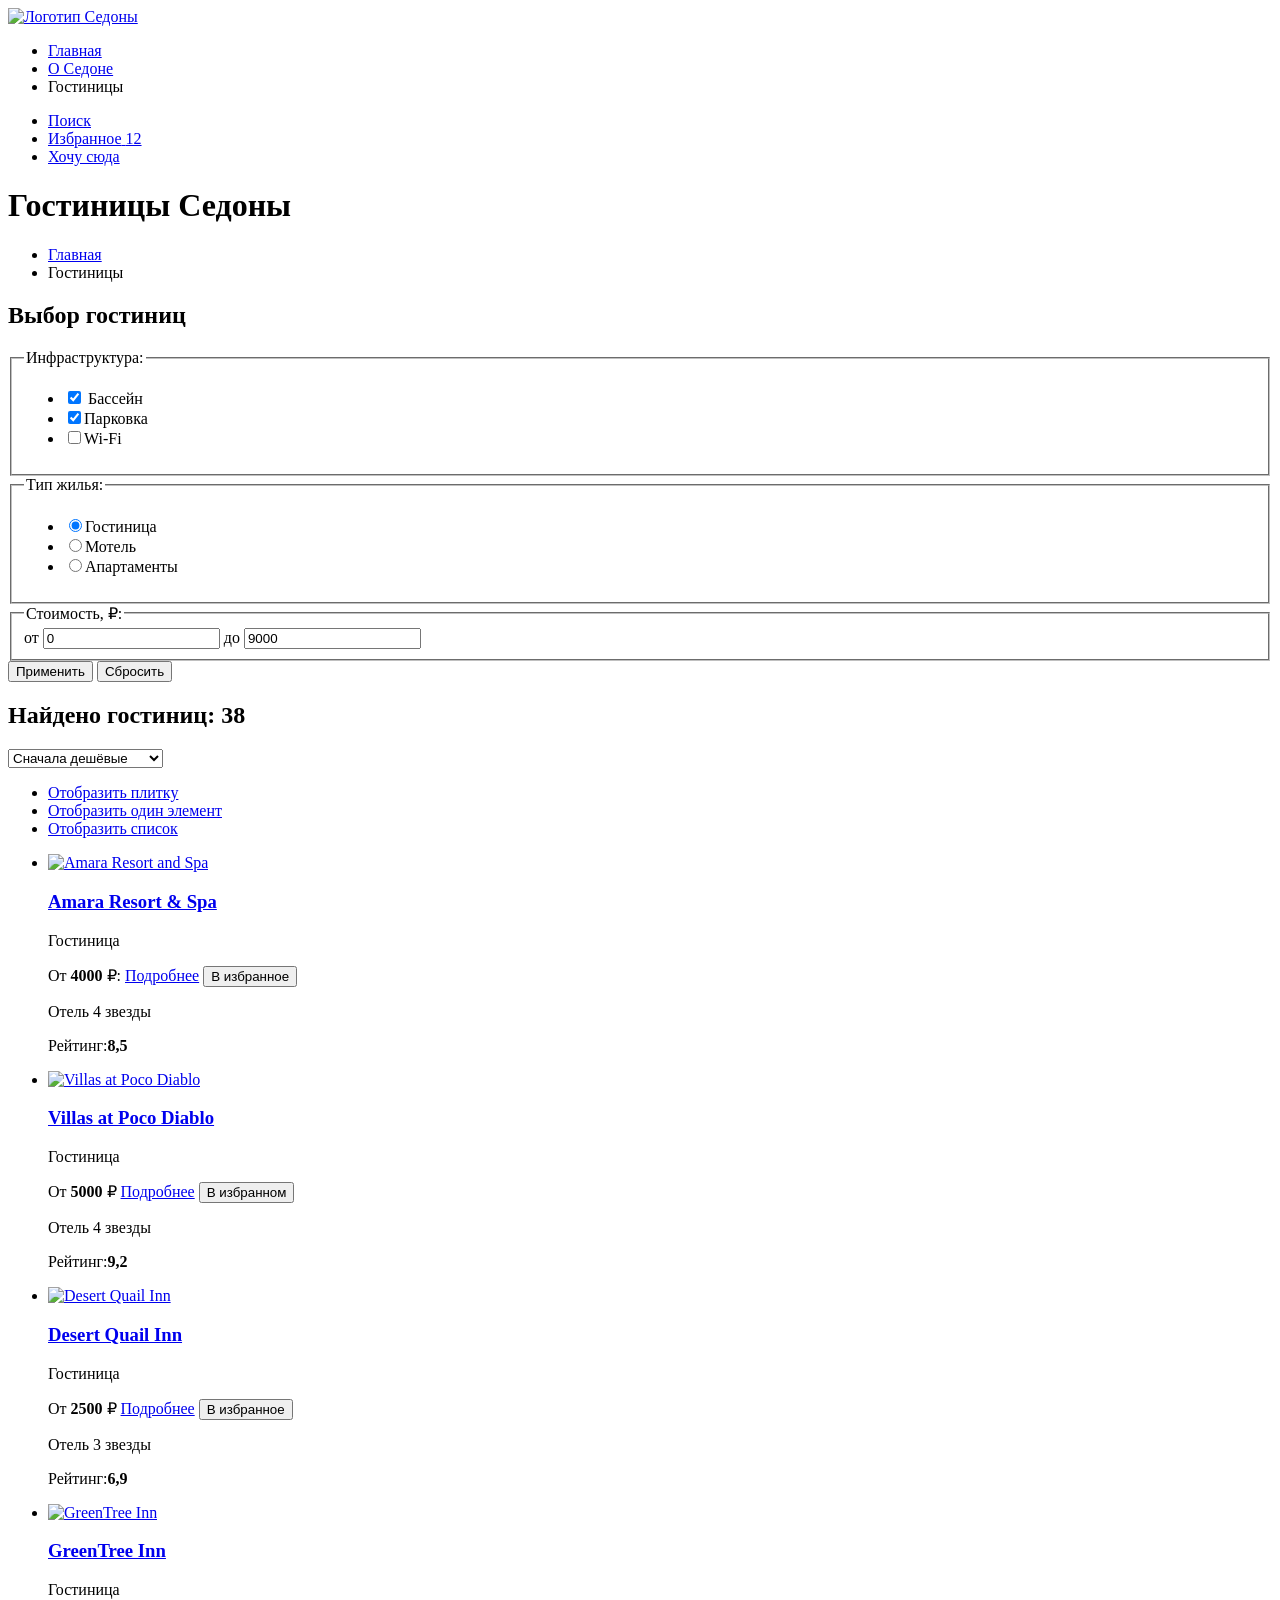
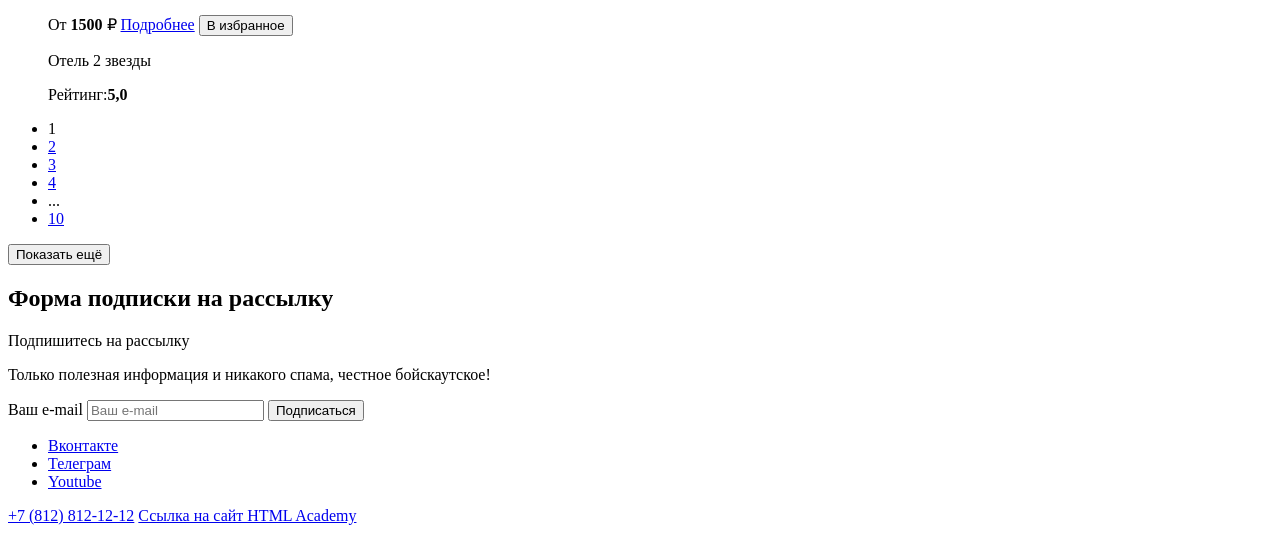
==== catalog.html @ c97e682a "Добавляет разметку страниц" ====
<!DOCTYPE html>
<html lang="ru">

  <head>
    <meta charset="utf-8">
    <title>HTML Academy: Седона - Гостиницы</title>
  </head>

  <body>
    <header class="page-header">
      <a class="page-header__logo" href="index.html">
        <img class="page-header__logo-img" src="#" alt="Логотип Седоны">
      </a>
      <nav class="navigation">
        <ul class="navigation__list">
          <li class="navigation__item">
            <a class="navigation__link" href="index.html">Главная</a>
          </li>
          <li class="navigation__item">
            <a class="navigation__link" href="#">О Седоне</a>
          </li>
          <li class="navigation__item">
            <a class="navigation__link navigation__link_current">Гостиницы</a>
          </li>
        </ul>
      </nav>
      <ul class="user__list">
        <li class="user__item user__search">
          <a class="user__link" href="#">
            <span class="visually-hidden">Поиск</span>
          </a>
        </li>
        <li class="user__item user__like">
          <a class="user__link" href="#">
            <span class="visually-hidden">Избранное</span>
            <span class="user__like-counter">12</span>
          </a>
        </li>
        <li class="user__item user__select">
          <a class="user__link button" href="#">Хочу сюда</a>
        </li>
      </ul>
    </header>
    <main class="main-inner">
      <header class="inner-header">
        <h1 class="inner-header__title">Гостиницы Седоны</h1>
        <ul class="breadcrumbs">
          <li class="breadcrumbs__item">
            <a class="breadcrumbs__link" href="index.html">
              <span class="visually-hidden">Главная</span>
            </a>
            <span class="breadcrumbs__next"></span>
          </li>
          <li class="breadcrumbs__item">
            <a class="breadcrumbs__link breadcrumbs__link-current">Гостиницы</a>
          </li>
        </ul>
      </header>
      <div class="select-hotel">
        <h2 class="visually-hidden">Выбор гостиниц</h2>
        <form class="catalog-filter" action="https://echo.htmlacademy.ru/" method="get">
          <fieldset class="catalog-filter__group">
            <legend class="catalog-filter__title">Инфраструктура:</legend>
            <ul class="catalog-filter__list">
              <li class="catalog-filter__item">
                <label class="control">
                  <input class="control-input" type="checkbox" name="pool" checked>
                  Бассейн
                </label>
              </li>
              <li class="catalog-filter__item">
                <label class="control">
                  <input class="control-input" type="checkbox" name="parking" checked>Парковка
                </label>
              </li>
              <li class="catalog-filter__item">
                <label class="control">
                  <input class="control-input" type="checkbox" name="wifi">Wi-Fi
                </label>
              </li>
            </ul>
          </fieldset>
          <fieldset class="catalog-filter__group">
            <legend class="catalog-filter__title">Тип жилья:</legend>
            <ul class="catalog-filter__list">
              <li class="catalog-filter__item">
                <label class="control">
                  <input class="control-input" type="radio" name="accommodation-type" value="hotel" checked>Гостиница
                </label>
              </li>
              <li class="catalog-filter__item">
                <label class="control">
                  <input class="control-input" type="radio" name="accommodation-type" value="motel">Мотель
                </label>
              </li>
              <li class="catalog-filter__item">
                <label class="control">
                  <input class="control-input" type="radio" name="accommodation-type" value="apartments">Апартаменты
                </label>
              </li>
            </ul>
          </fieldset>

          <fieldset class="catalog-filter__group">
            <legend class="catalog-filter__title">Стоимость, ₽:</legend>
            <label for="catalog-filter-price-from">от</label>
            <input class="control-input__number" type="number" name="price" value="0" id="catalog-filter-price-from"
              step="500">
            <label for="catalog-filter-price-to">до</label>
            <input class="control-input__number" type="number" name="price" value="9000" step="500"
              id="catalog-filter-price-to">
          </fieldset>

          <button class="button button-filter" type="submit">Применить</button>
          <button class="button button-reset" type="reset">Сбросить</button>
        </form>
      </div>

      <section class="catalog">
        <header class="catalog__header">
          <h2 class="catalog__title">Найдено гостиниц: <span>38</span></h2>
          <select class="select-control" aria-label="Сортировка">
            <option value="cheap">Сначала дешёвые</option>
            <option value="cheap">Сначала дорогие</option>
            <option value="popular">Сначала популярные</option>
          </select>
          <ul class="catalog-view">
            <li>
              <a class="catalog-view__item catalog-view__tile" href="#">
                <span class="visually-hidden">Отобразить плитку</span>
              </a>
            </li>
            <li>
              <a class="catalog-view__item catalog-view__element" href="#">
                <span class="visually-hidden">Отобразить один элемент</span>
              </a>
            </li>
            <li>
              <a class="catalog-view__item catalog-view__list" href="#">
                <span class="visually-hidden">Отобразить список</span>
              </a>
            </li>
          </ul>
        </header>

        <ul class="hotel-card__list">
          <li class="hotel-card__item">
            <a class="hotel-card__link-image" href="#" tabindex="-1">
              <img class="hotel-card__image" src="#" alt="Amara Resort and Spa">
            </a>
            <a class="hotel-card__link" href="#">
              <h3 class="hotel-card__title">Amara Resort & Spa</h3>
            </a>
            <p class="hotel-card__description">Гостиница</p>
            <span class="hotel-card__price">От <b>4000</b>&nbsp;₽:</span>
            <a href="#" class="button hotel-card__more">Подробнее</a>
            <button class="button hotel-card__add">В избранное</button>
            <p class="visually-hidden">Отель 4 звезды
              <span class="stars"></span>
            </p>
            <p class="rating">Рейтинг:<b>8,5</b></p>
          </li>
          <li class="hotel-card">
            <a class="hotel-card__link-image" href="#" tabindex="-1">
              <img class="hotel-card__image" src="#" alt="Villas at Poco Diablo">
            </a>
            <a class="hotel-card__link" href="#">
              <h3 class="hotel-card__title">Villas at Poco Diablo</h3>
            </a>
            <p class="hotel-card__description">Гостиница</p>
            <span class="hotel-card__price">От <b>5000</b>&nbsp;₽</span>
            <a href="#" class="button hotel-card__more">Подробнее</a>
            <button class="button hotel-card__added">В избранном</button>
            <p class="visually-hidden">Отель 4 звезды
              <span class="stars"></span>
            </p>
            <p class="rating">Рейтинг:<b>9,2</b></p>
          </li>
          <li class="hotel-card">
            <a class="hotel-card__link-image" href="#" tabindex="-1">
              <img class="hotel-card__image" src="#" alt="Desert Quail Inn">
            </a>
            <a class="hotel-card__link" href="#">
              <h3 class="hotel-card__title">Desert Quail Inn</h3>
            </a>
            <p class="hotel-card__description">Гостиница</p>
            <span class="hotel-card__price">От <b>2500</b>&nbsp;₽</span>
            <a href="#" class="button hotel-card__more">Подробнее</a>
            <button class="button hotel-card__add">В избранное</button>
            <p class="visually-hidden">Отель 3 звезды
              <span class="stars"></span>
            </p>
            <p class="rating">Рейтинг:<b>6,9</b></p>
          </li>
          <li class="hotel-card">
            <a class="hotel-card__link-image" href="#" tabindex="-1">
              <img class="hotel-card__image" src="#" alt="GreenTree Inn">
            </a>
            <a class="hotel-card__link" href="#">
              <h3 class="hotel-card__title">GreenTree Inn</h3>
            </a>
            <p class="hotel-card__description">Гостиница</p>
            <span class="hotel-card__price">От <b>1500</b>&nbsp;₽</span>
            <a href="#" class="button hotel-card__more">Подробнее</a>
            <button class="button hotel-card__add">В избранное</button>
            <p class="visually-hidden">Отель 2 звезды
              <span class="stars"></span>
            </p>
            <p class="rating">Рейтинг:<b>5,0</b></p>
          </li>
        </ul>
        <ul class="pagination">
          <li class="pagination__item">
            <a class="pagination__link pagination-current">1</a>
          </li>
          <li class="pagination__item">
            <a class="pagination__link" href="#">2</a>
          </li>
          <li class="pagination__item">
            <a class="pagination__link" href="#">3</a>
          </li>
          <li class="pagination__item">
            <a class="pagination__link" href="#">4</a>
          </li>
          <li class="pagination__item">
            <a class="pagination__link">...</a>
          </li>
          <li class="pagination__item">
            <a class="pagination__link" href="#">10</a>
          </li>
        </ul>
        <button class="button pagination__show-more" type="button">Показать ещё</button>
      </section>
      <section class="subscribe">
        <h2 class="visually-hidden">Форма подписки на рассылку</h2>
        <div class="intro index-subscribe-intro">
          <p class="intro__lead">Подпишитесь на рассылку</p>
          <p class="intro__description">
            Только полезная информация и никакого спама, честное бойскаутское!
          </p>
        </div>
        <form class="subscribe__form" action="https://echo.htmlacademy.ru" method="post">
          <label class="visually-hidden" for="subscribe-email">Ваш e-mail</label>
          <input class="subscribe__input" id="subscribe-email" type="email" name="subscribe-email"
            placeholder="Ваш e-mail" required>
          <button class="button subscribe__button" type="submit">
            Подписаться
          </button>
        </form>
      </section>
    </main>
    <footer class="page-footer">
      <ul class="social__list">
        <li class="social__item">
          <a class="social__link" href="https://vk.com/htmlacademy" target="_blank">
            <span class="visually-hidden">Вконтакте</span>
          </a>
        </li>
        <li class="social__item">
          <a class="social__link" href="https://t.me/htmlacademy" target="_blank">
            <span class="visually-hidden">Телеграм</span>
          </a>
        </li>
        <li class="social__item">
          <a class="social__link" href="https://www.youtube.com/@htmlacademytv" target="_blank">
            <span class="visually-hidden">Youtube</span>
          </a>
        </li>
      </ul>
      <a class="phone" href="tel:+78128121212">+7 (812) 812-12-12</a>
      <a class="academy-logo" href="https://htmlacademy.ru/" target="_blank">
        <span class="visually-hidden">Ссылка на сайт HTML Academy</span>
      </a>
    </footer>
  </body>

</html>
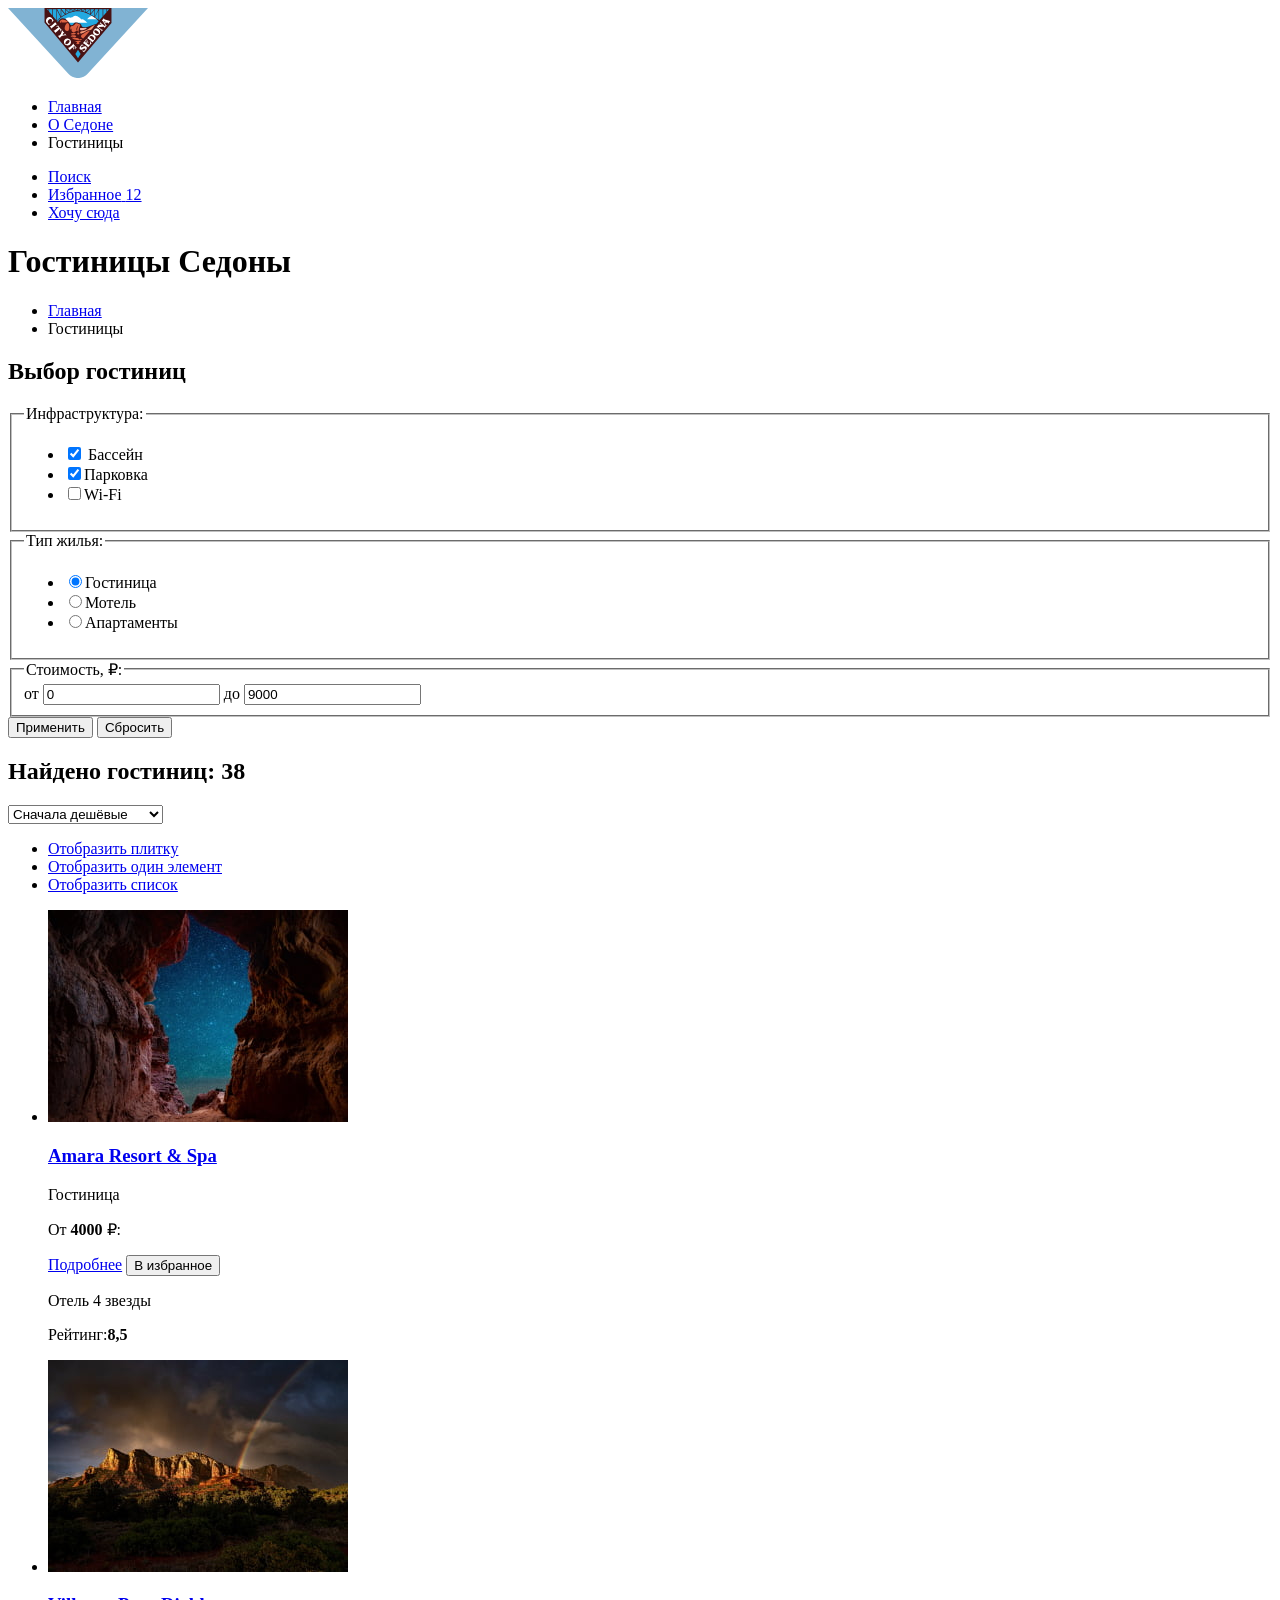
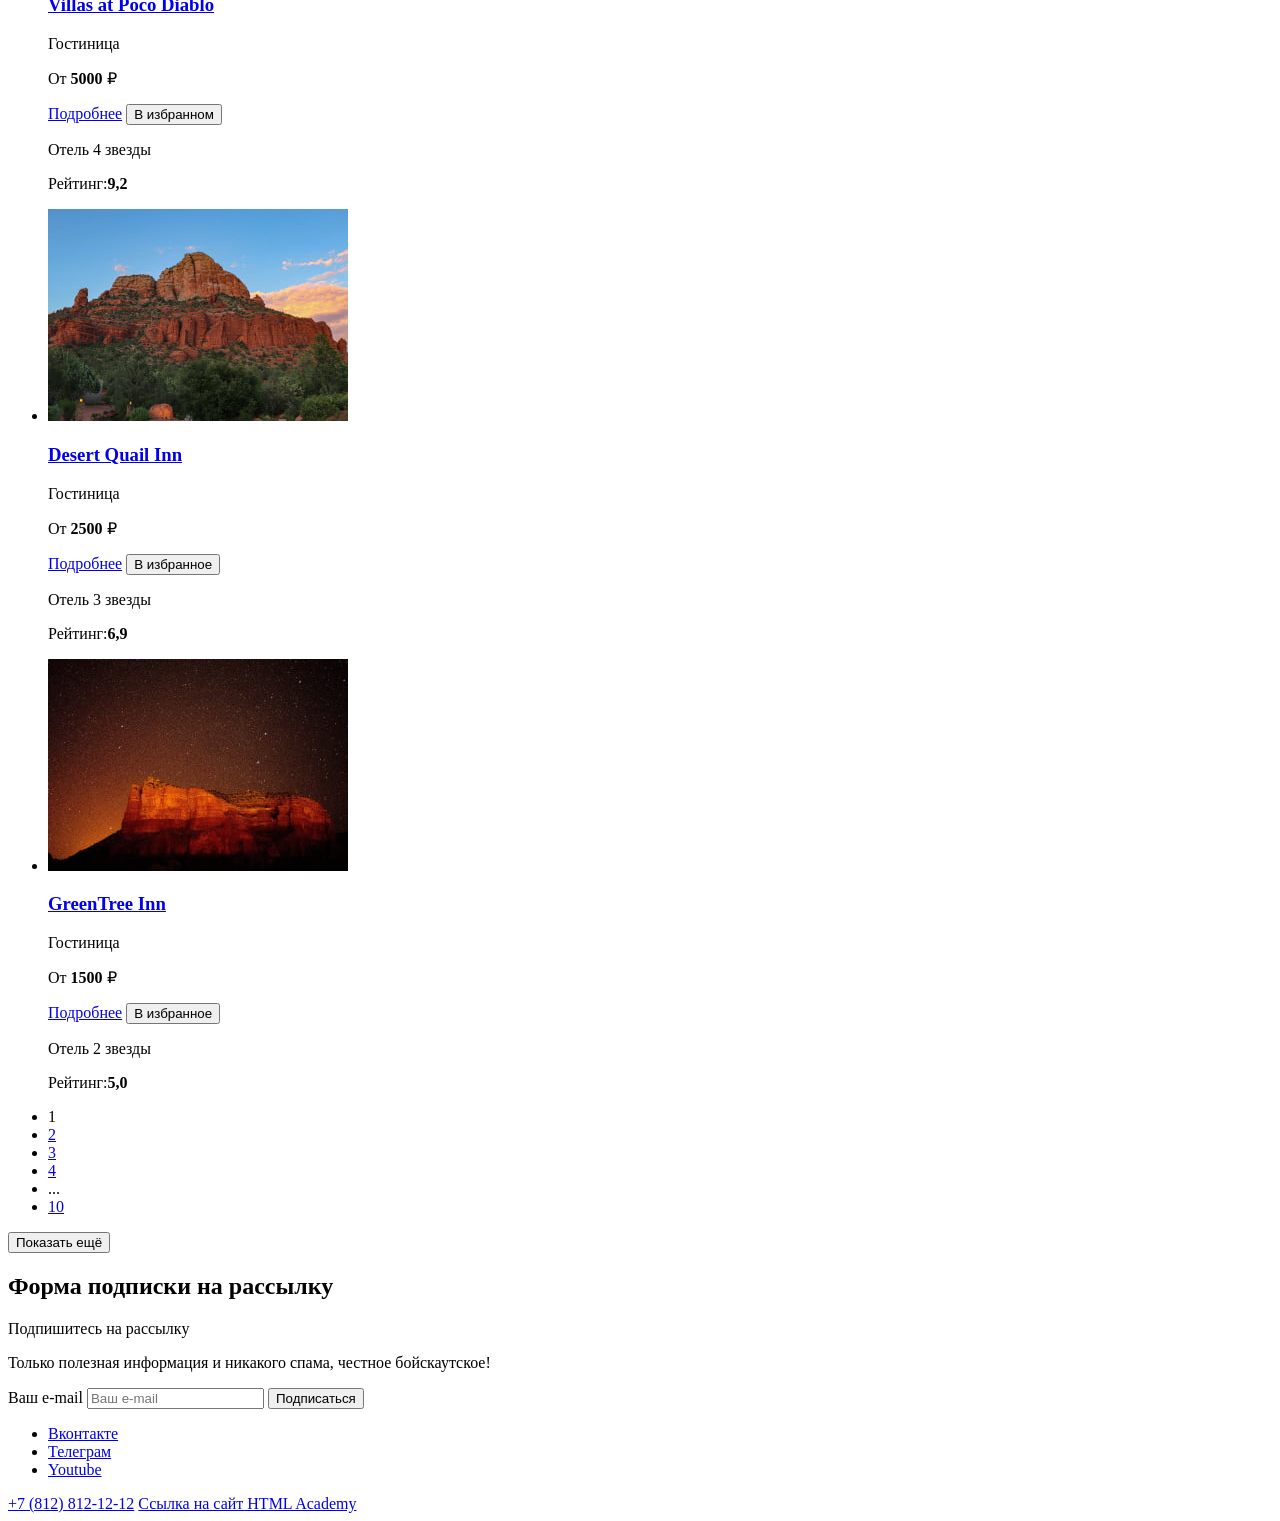
==== commit 07de63b2: "Добавляет контекстные изображения" ====
--- a/catalog.html
+++ b/catalog.html
@@ -9,7 +9,7 @@
   <body>
     <header class="page-header">
       <a class="page-header__logo" href="index.html">
-        <img class="page-header__logo-img" src="#" alt="Логотип Седоны">
+        <img class="page-header__logo-img" src="images/logo.svg" width="140" height="70" alt="Логотип Седоны">
       </a>
       <nav class="navigation">
         <ul class="navigation__list">
@@ -146,13 +146,13 @@
         <ul class="hotel-card__list">
           <li class="hotel-card__item">
             <a class="hotel-card__link-image" href="#" tabindex="-1">
-              <img class="hotel-card__image" src="#" alt="Amara Resort and Spa">
+              <img class="hotel-card__image" src="images/amara-resort-spa.jpg" width="300" height="212" alt="Amara Resort and Spa">
             </a>
             <a class="hotel-card__link" href="#">
               <h3 class="hotel-card__title">Amara Resort & Spa</h3>
             </a>
             <p class="hotel-card__description">Гостиница</p>
-            <span class="hotel-card__price">От <b>4000</b>&nbsp;₽:</span>
+            <p class="hotel-card__price">От <b>4000</b>&nbsp;₽:</p>
             <a href="#" class="button hotel-card__more">Подробнее</a>
             <button class="button hotel-card__add">В избранное</button>
             <p class="visually-hidden">Отель 4 звезды
@@ -162,13 +162,13 @@
           </li>
           <li class="hotel-card">
             <a class="hotel-card__link-image" href="#" tabindex="-1">
-              <img class="hotel-card__image" src="#" alt="Villas at Poco Diablo">
+              <img class="hotel-card__image" src="images/villas-at-poco-diablo.jpg" width="300" height="212" alt="Villas at Poco Diablo">
             </a>
             <a class="hotel-card__link" href="#">
               <h3 class="hotel-card__title">Villas at Poco Diablo</h3>
             </a>
             <p class="hotel-card__description">Гостиница</p>
-            <span class="hotel-card__price">От <b>5000</b>&nbsp;₽</span>
+            <p class="hotel-card__price">От <b>5000</b>&nbsp;₽</p>
             <a href="#" class="button hotel-card__more">Подробнее</a>
             <button class="button hotel-card__added">В избранном</button>
             <p class="visually-hidden">Отель 4 звезды
@@ -178,13 +178,13 @@
           </li>
           <li class="hotel-card">
             <a class="hotel-card__link-image" href="#" tabindex="-1">
-              <img class="hotel-card__image" src="#" alt="Desert Quail Inn">
+              <img class="hotel-card__image" src="images/desert-quail-inn.jpg" width="300" height="212" alt="Desert Quail Inn">
             </a>
             <a class="hotel-card__link" href="#">
               <h3 class="hotel-card__title">Desert Quail Inn</h3>
             </a>
             <p class="hotel-card__description">Гостиница</p>
-            <span class="hotel-card__price">От <b>2500</b>&nbsp;₽</span>
+            <p class="hotel-card__price">От <b>2500</b>&nbsp;₽</p>
             <a href="#" class="button hotel-card__more">Подробнее</a>
             <button class="button hotel-card__add">В избранное</button>
             <p class="visually-hidden">Отель 3 звезды
@@ -194,13 +194,13 @@
           </li>
           <li class="hotel-card">
             <a class="hotel-card__link-image" href="#" tabindex="-1">
-              <img class="hotel-card__image" src="#" alt="GreenTree Inn">
+              <img class="hotel-card__image" src="images/greentree-inn.jpg" width="300" height="212" alt="GreenTree Inn">
             </a>
             <a class="hotel-card__link" href="#">
               <h3 class="hotel-card__title">GreenTree Inn</h3>
             </a>
             <p class="hotel-card__description">Гостиница</p>
-            <span class="hotel-card__price">От <b>1500</b>&nbsp;₽</span>
+            <p class="hotel-card__price">От <b>1500</b>&nbsp;₽</p>
             <a href="#" class="button hotel-card__more">Подробнее</a>
             <button class="button hotel-card__add">В избранное</button>
             <p class="visually-hidden">Отель 2 звезды
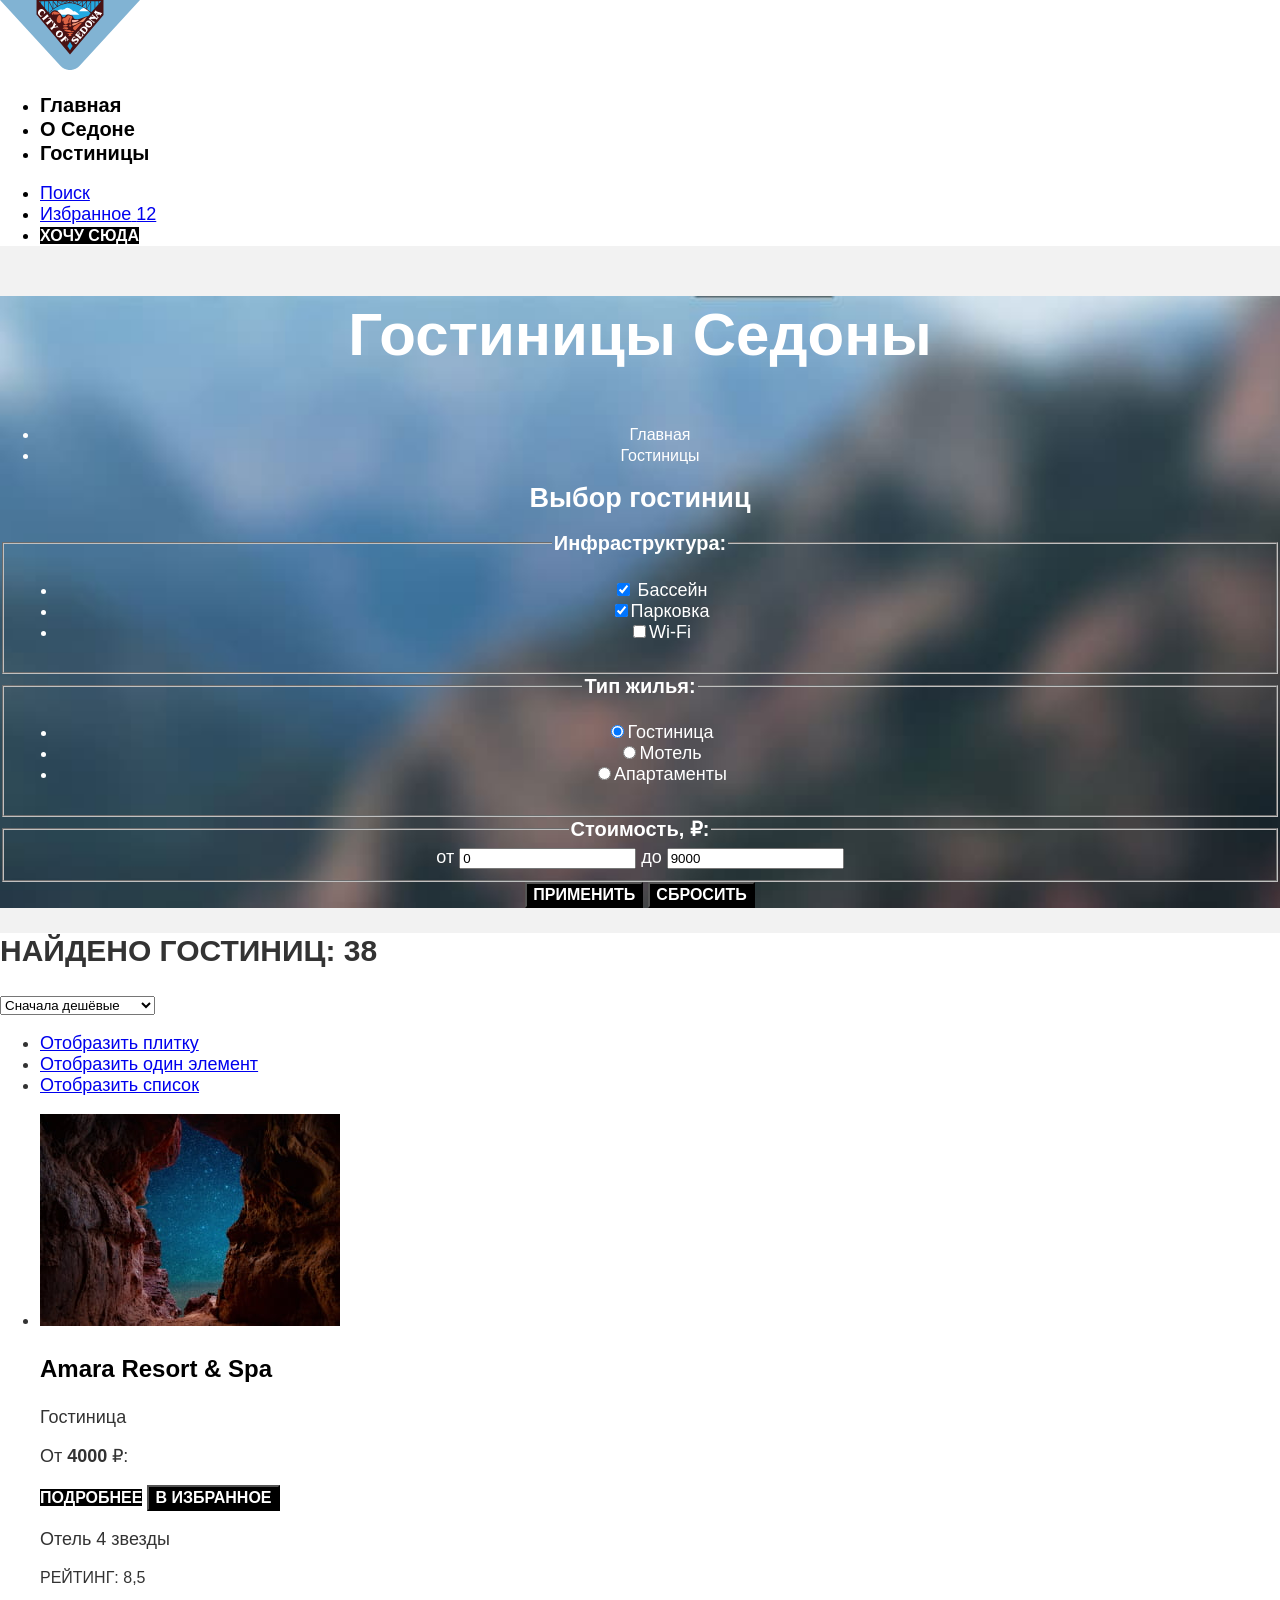
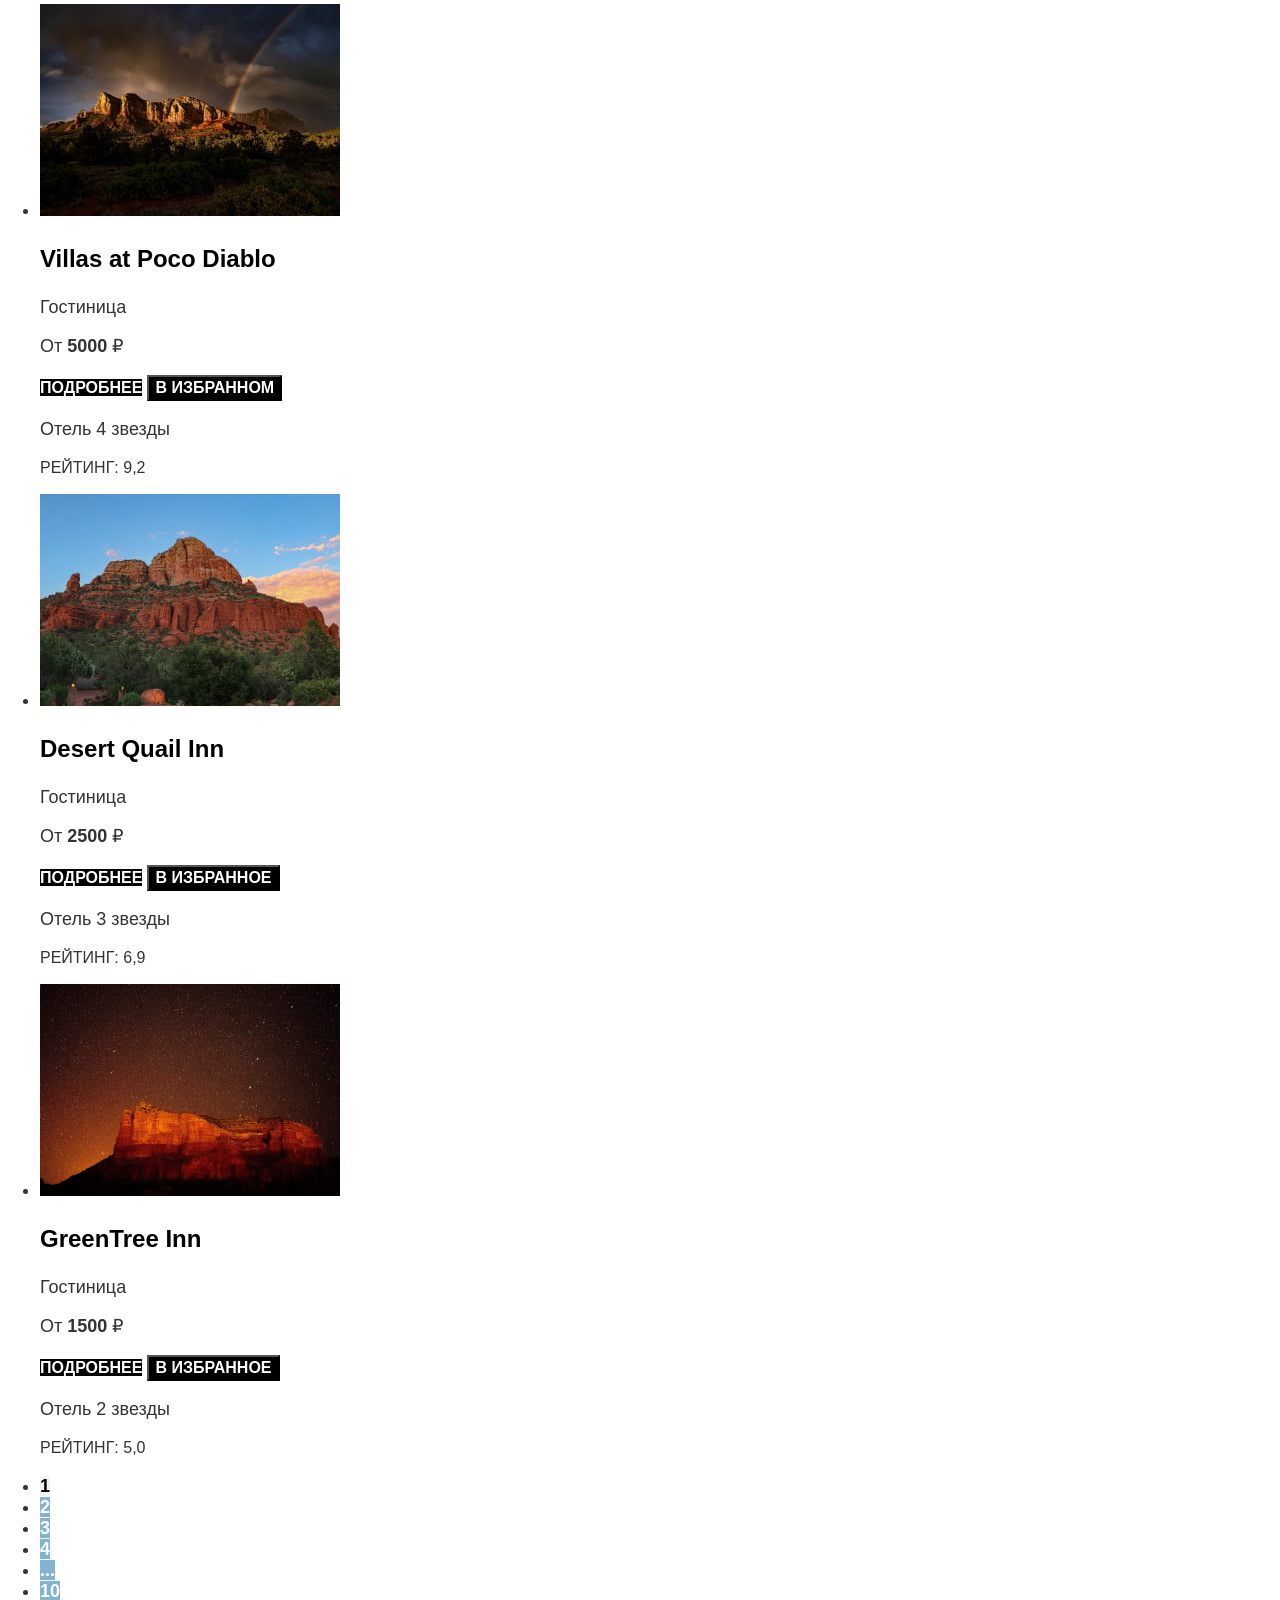
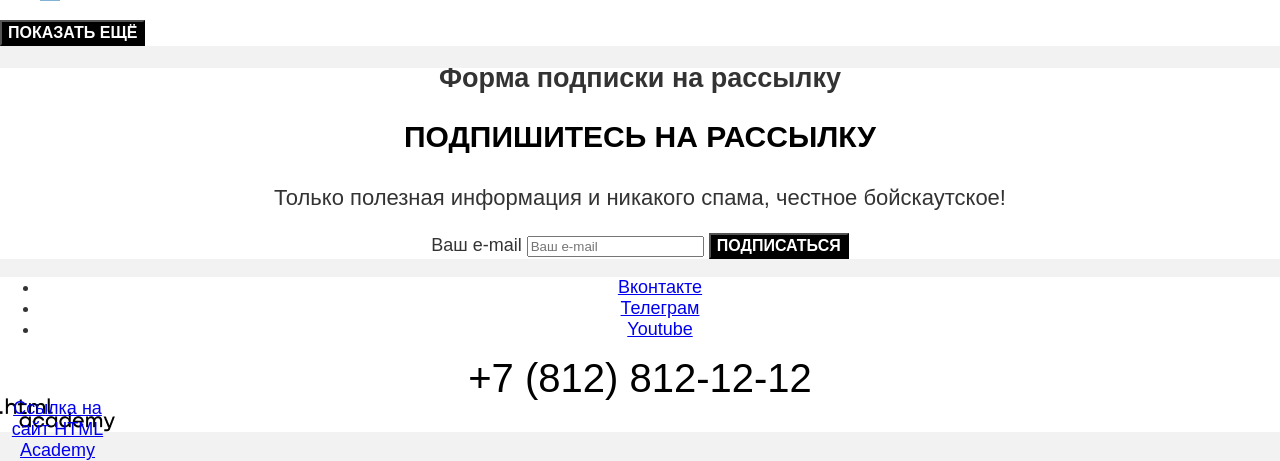
==== commit d94b7c8d: "Добавляет базовую стилизацию" ====
--- a/catalog.html
+++ b/catalog.html
@@ -4,6 +4,7 @@
   <head>
     <meta charset="utf-8">
     <title>HTML Academy: Седона - Гостиницы</title>
+    <link rel="stylesheet" href="styles/styles.css">
   </head>
 
   <body>
@@ -42,80 +43,80 @@
       </ul>
     </header>
     <main class="main-inner">
-      <header class="inner-header">
-        <h1 class="inner-header__title">Гостиницы Седоны</h1>
-        <ul class="breadcrumbs">
-          <li class="breadcrumbs__item">
-            <a class="breadcrumbs__link" href="index.html">
-              <span class="visually-hidden">Главная</span>
-            </a>
-            <span class="breadcrumbs__next"></span>
-          </li>
-          <li class="breadcrumbs__item">
-            <a class="breadcrumbs__link breadcrumbs__link-current">Гостиницы</a>
-          </li>
-        </ul>
-      </header>
-      <div class="select-hotel">
-        <h2 class="visually-hidden">Выбор гостиниц</h2>
-        <form class="catalog-filter" action="https://echo.htmlacademy.ru/" method="get">
-          <fieldset class="catalog-filter__group">
-            <legend class="catalog-filter__title">Инфраструктура:</legend>
-            <ul class="catalog-filter__list">
-              <li class="catalog-filter__item">
-                <label class="control">
-                  <input class="control-input" type="checkbox" name="pool" checked>
-                  Бассейн
-                </label>
-              </li>
-              <li class="catalog-filter__item">
-                <label class="control">
-                  <input class="control-input" type="checkbox" name="parking" checked>Парковка
-                </label>
-              </li>
-              <li class="catalog-filter__item">
-                <label class="control">
-                  <input class="control-input" type="checkbox" name="wifi">Wi-Fi
-                </label>
-              </li>
-            </ul>
-          </fieldset>
-          <fieldset class="catalog-filter__group">
-            <legend class="catalog-filter__title">Тип жилья:</legend>
-            <ul class="catalog-filter__list">
-              <li class="catalog-filter__item">
-                <label class="control">
-                  <input class="control-input" type="radio" name="accommodation-type" value="hotel" checked>Гостиница
-                </label>
-              </li>
-              <li class="catalog-filter__item">
-                <label class="control">
-                  <input class="control-input" type="radio" name="accommodation-type" value="motel">Мотель
-                </label>
-              </li>
-              <li class="catalog-filter__item">
-                <label class="control">
-                  <input class="control-input" type="radio" name="accommodation-type" value="apartments">Апартаменты
-                </label>
-              </li>
-            </ul>
-          </fieldset>
-
-          <fieldset class="catalog-filter__group">
-            <legend class="catalog-filter__title">Стоимость, ₽:</legend>
-            <label for="catalog-filter-price-from">от</label>
-            <input class="control-input__number" type="number" name="price" value="0" id="catalog-filter-price-from"
-              step="500">
-            <label for="catalog-filter-price-to">до</label>
-            <input class="control-input__number" type="number" name="price" value="9000" step="500"
-              id="catalog-filter-price-to">
-          </fieldset>
-
-          <button class="button button-filter" type="submit">Применить</button>
-          <button class="button button-reset" type="reset">Сбросить</button>
-        </form>
-      </div>
-
+      <section class="filter">
+        <header class="inner-header">
+          <h1 class="inner-header__title">Гостиницы Седоны</h1>
+          <ul class="breadcrumbs">
+            <li class="breadcrumbs__item">
+              <a class="breadcrumbs__link" href="index.html">
+                <span class="visually-hidden">Главная</span>
+              </a>
+              <span class="breadcrumbs__next"></span>
+            </li>
+            <li class="breadcrumbs__item">
+              <a class="breadcrumbs__link breadcrumbs__link-current">Гостиницы</a>
+            </li>
+          </ul>
+        </header>
+        <div class="catalog-filter">
+          <h2 class="visually-hidden">Выбор гостиниц</h2>
+          <form class="catalog-filter__form" action="https://echo.htmlacademy.ru/" method="get">
+            <fieldset class="catalog-filter__group">
+              <legend class="catalog-filter__title">Инфраструктура:</legend>
+              <ul class="catalog-filter__list">
+                <li class="catalog-filter__item">
+                  <label class="control">
+                    <input class="control-input" type="checkbox" name="pool" checked>
+                    Бассейн
+                  </label>
+                </li>
+                <li class="catalog-filter__item">
+                  <label class="control">
+                    <input class="control-input" type="checkbox" name="parking" checked>Парковка
+                  </label>
+                </li>
+                <li class="catalog-filter__item">
+                  <label class="control">
+                    <input class="control-input" type="checkbox" name="wifi">Wi-Fi
+                  </label>
+                </li>
+              </ul>
+            </fieldset>
+            <fieldset class="catalog-filter__group">
+              <legend class="catalog-filter__title">Тип жилья:</legend>
+              <ul class="catalog-filter__list">
+                <li class="catalog-filter__item">
+                  <label class="control">
+                    <input class="control-input" type="radio" name="accommodation-type" value="hotel" checked>Гостиница
+                  </label>
+                </li>
+                <li class="catalog-filter__item">
+                  <label class="control">
+                    <input class="control-input" type="radio" name="accommodation-type" value="motel">Мотель
+                  </label>
+                </li>
+                <li class="catalog-filter__item">
+                  <label class="control">
+                    <input class="control-input" type="radio" name="accommodation-type" value="apartments">Апартаменты
+                  </label>
+                </li>
+              </ul>
+            </fieldset>
+
+            <fieldset class="catalog-filter__group">
+              <legend class="catalog-filter__title">Стоимость, ₽:</legend>
+              <label for="catalog-filter-price-from">от</label>
+              <input class="control-input__number" type="number" name="price" value="0" id="catalog-filter-price-from"
+                step="500">
+              <label for="catalog-filter-price-to">до</label>
+              <input class="control-input__number" type="number" name="price" value="9000" step="500"
+                id="catalog-filter-price-to">
+            </fieldset>
+            <button class="button button-filter" type="submit">Применить</button>
+            <button class="button button-reset" type="reset">Сбросить</button>
+          </form>
+        </div>
+      </section>
       <section class="catalog">
         <header class="catalog__header">
           <h2 class="catalog__title">Найдено гостиниц: <span>38</span></h2>
@@ -158,9 +159,9 @@
             <p class="visually-hidden">Отель 4 звезды
               <span class="stars"></span>
             </p>
-            <p class="rating">Рейтинг:<b>8,5</b></p>
-          </li>
-          <li class="hotel-card">
+            <p class="rating">Рейтинг: <span>8,5</span></p>
+          </li>
+          <li class="hotel-card__item">
             <a class="hotel-card__link-image" href="#" tabindex="-1">
               <img class="hotel-card__image" src="images/villas-at-poco-diablo.jpg" width="300" height="212" alt="Villas at Poco Diablo">
             </a>
@@ -174,9 +175,9 @@
             <p class="visually-hidden">Отель 4 звезды
               <span class="stars"></span>
             </p>
-            <p class="rating">Рейтинг:<b>9,2</b></p>
-          </li>
-          <li class="hotel-card">
+            <p class="rating">Рейтинг: <span>9,2</span></p>
+          </li>
+          <li class="hotel-card__item">
             <a class="hotel-card__link-image" href="#" tabindex="-1">
               <img class="hotel-card__image" src="images/desert-quail-inn.jpg" width="300" height="212" alt="Desert Quail Inn">
             </a>
@@ -190,9 +191,9 @@
             <p class="visually-hidden">Отель 3 звезды
               <span class="stars"></span>
             </p>
-            <p class="rating">Рейтинг:<b>6,9</b></p>
-          </li>
-          <li class="hotel-card">
+            <p class="rating">Рейтинг: <span>6,9</span></p>
+          </li>
+          <li class="hotel-card__item">
             <a class="hotel-card__link-image" href="#" tabindex="-1">
               <img class="hotel-card__image" src="images/greentree-inn.jpg" width="300" height="212" alt="GreenTree Inn">
             </a>
@@ -206,12 +207,12 @@
             <p class="visually-hidden">Отель 2 звезды
               <span class="stars"></span>
             </p>
-            <p class="rating">Рейтинг:<b>5,0</b></p>
+            <p class="rating">Рейтинг: <span>5,0</span></p>
           </li>
         </ul>
         <ul class="pagination">
           <li class="pagination__item">
-            <a class="pagination__link pagination-current">1</a>
+            <a class="pagination__link pagination__current">1</a>
           </li>
           <li class="pagination__item">
             <a class="pagination__link" href="#">2</a>
@@ -231,7 +232,7 @@
         </ul>
         <button class="button pagination__show-more" type="button">Показать ещё</button>
       </section>
-      <section class="subscribe">
+      <section class="subscribe subscribe-inner">
         <h2 class="visually-hidden">Форма подписки на рассылку</h2>
         <div class="intro index-subscribe-intro">
           <p class="intro__lead">Подпишитесь на рассылку</p>
--- a/styles/styles.css
+++ b/styles/styles.css
@@ -0,0 +1,241 @@
+@font-face {
+  font-family: "PT Sans";
+  font-style: normal;
+  font-weight: 400;
+  src: url("../fonts/ptsans-400.woff2") format("woff2");
+  font-display: swap;
+}
+
+@font-face {
+  font-family: "PT Sans";
+  font-style: normal;
+  font-weight: 700;
+  src: url("../fonts/ptsans-700.woff2") format("woff2");
+  font-display: swap;
+}
+
+body {
+  font-family: "PT Sans", sans-serif;
+  font-size: 18px;
+  line-height: 21px;
+  font-weight: 400;
+  font-style: normal;
+  color: #333333;
+  background-color: #f2f2f2;
+  margin: 0;
+}
+
+input,
+textarea {
+  font-family: inherit;
+}
+
+.button {
+  font-family: inherit;
+  font-size: 16px;
+  line-height: 20px;
+  font-weight: 700;
+  text-align: center;
+  color: #ffffff;
+  background-color: #000000;
+  text-decoration: none;
+  text-transform: uppercase;
+}
+
+.page-header {
+  background-color: #ffffff;
+  color: #000000;
+}
+
+.navigation__link {
+  font-family: "PT Sans", sans-serif;
+  color: inherit;
+  font-size: 20px;
+  line-height: 24px;
+  font-weight: 700;
+  text-decoration: none;
+}
+
+.hero {
+  background-color: #83B3D3;
+  background-image: url("../images/divider.svg"),
+    url("../images/index-background.jpg");
+  background-size: 100% auto, cover;
+  background-position: left bottom, left top;
+  background-repeat: no-repeat;
+  text-align: center;
+}
+
+.intro__lead {
+  color: #000000;
+  font-size: 30px;
+  line-height: 36px;
+  font-weight: 700;
+  text-transform: uppercase;
+}
+
+.intro__description {
+  font-size: 22px;
+  line-height: 26px;
+}
+
+.block__title {
+  font-size: 24px;
+  line-height: 28px;
+  text-transform: uppercase;
+  text-weight: 700;
+}
+
+.advantages {
+  background-color: #ffffff;
+  text-align: center;
+}
+
+.advantages__list .advantages__item:nth-child(odd) {
+  background-color: rgba(131, 179, 211, 0.2);
+}
+
+.advantages__list .advantages__item:nth-child(even) {
+  background-color: rgba(131, 179, 211, 0.12);
+}
+
+.advantages__list .advantages__item:first-child {
+  color: white;
+  background-color: #82B3D3;
+}
+
+.advantages__list .advantages__item:last-child {
+  color: white;
+  background-color: #82B3D3;
+}
+
+.advantages__list .advantages__item:not(:first-child):not(:last-child) {
+  color: black;
+}
+
+
+.services {
+  background-color: #ffffff;
+  text-align: center;
+}
+
+.search-hotel {
+  background-color: #ffffff;
+  text-align: center;
+}
+
+.subscribe {
+  background-color: #81B3D2;
+  background-image: url("../images/subscribe.jpg");
+  background-size: cover;
+  background-repeat: no-repeat;
+  text-align: center;
+}
+
+.index-subscribe {
+  color: #ffffff;
+}
+
+.page-footer {
+  background-color: #ffffff;
+  text-align: center;
+}
+
+.phone {
+  display: block;
+  font-size: 40px;
+  line-height: 40px;
+  color: #000000;
+  text-decoration: none;
+}
+
+.academy-logo {
+  display: block;
+  width: 115px;
+  height: 34px;
+  background-image: url("../images/html-academy.png");
+  background-size: cover;
+  background-repeat: no-repeat;
+}
+
+.filter {
+  color: #ffffff;
+  background-color: #81B3D2;
+  background-image: url("../images/filter.jpg");
+  background-size: cover;
+  background-repeat: no-repeat;
+  text-align: center;
+}
+
+.inner-header__title {
+  font-size: 60px;
+  line-height: 78px;
+  text-weight: 700;
+}
+
+.breadcrumbs__link {
+  color: inherit;
+  font-size: 16px;
+  line-height: 21px;
+  text-decoration: none;
+}
+
+.catalog-filter__title {
+  font-size: 20px;
+  line-height: 24px;
+  font-weight: 700;
+}
+
+.control {
+  font-size: 18px;
+  line-height: 21px;
+}
+
+.catalog {
+  background-color: #ffffff;
+}
+
+.catalog__title {
+  font-size: 30px;
+  line-height: 36px;
+  font-weight: 700;
+  text-transform: uppercase;
+}
+
+.hotel-card__link {
+  color: #000000;
+  text-decoration: none;
+}
+
+.hotel-card__title {
+  font-size: 24px;
+  line-height: 28px;
+  font-weight: 700;
+}
+
+.rating {
+  font-size: 16px;
+  line-height: 20px;
+  text-transform: uppercase;
+}
+
+.subscribe-inner {
+  background: 0 #ffffff;
+}
+
+.pagination {
+  background-color: #ffffff;
+}
+
+.pagination__link {
+  color: #ffffff;
+  background-color: #82B3D3;
+  text-decoration: none;
+  line-height: 16px;
+  font-weight: 700;
+}
+
+.pagination__current {
+  color: #000000;
+  background-color: #F2F2F2;
+}
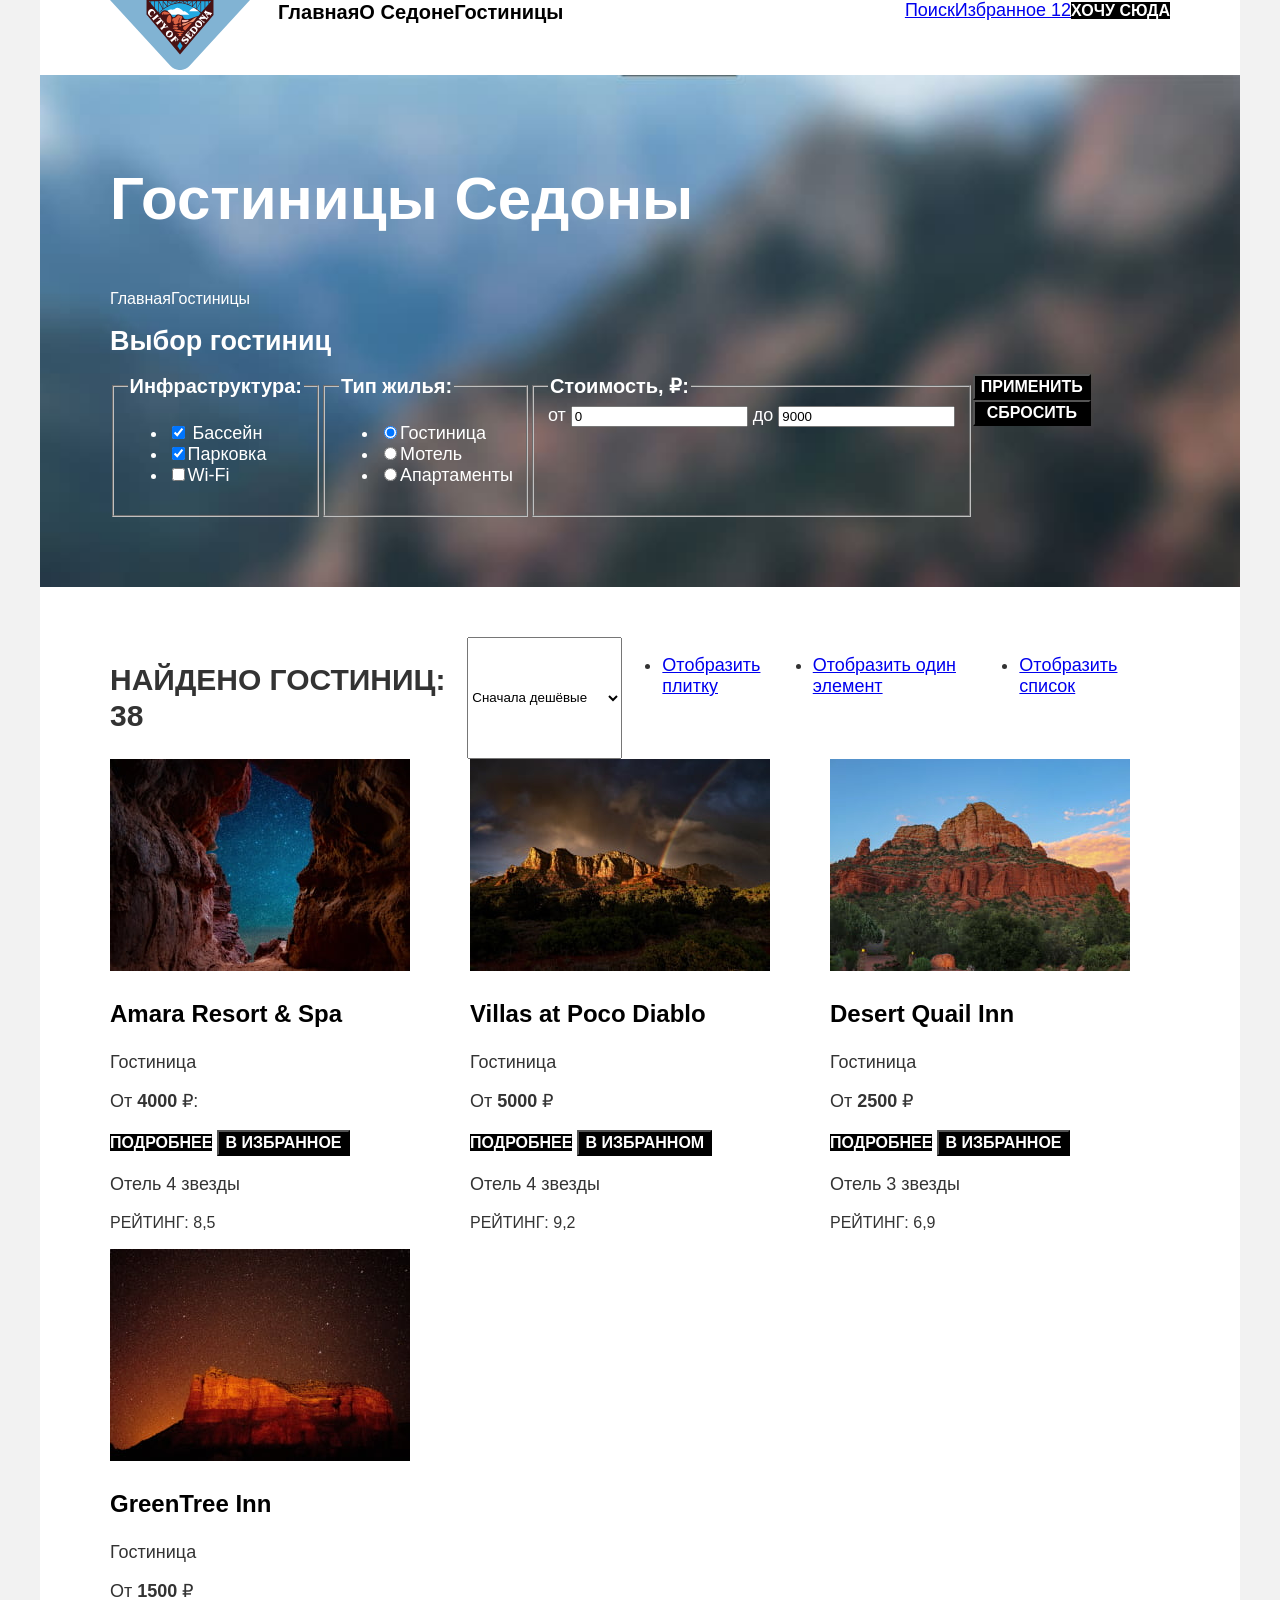
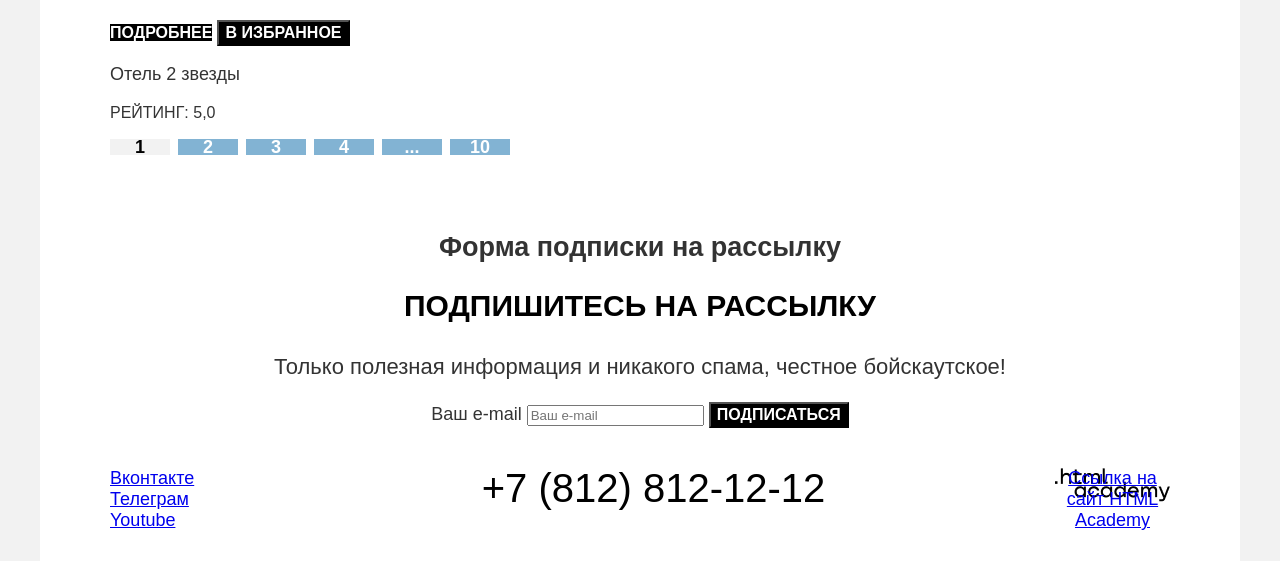
==== commit 12ca379d: "Добавляет сетку на флексах" ====
--- a/catalog.html
+++ b/catalog.html
@@ -8,271 +8,274 @@
   </head>
 
   <body>
-    <header class="page-header">
-      <a class="page-header__logo" href="index.html">
-        <img class="page-header__logo-img" src="images/logo.svg" width="140" height="70" alt="Логотип Седоны">
-      </a>
-      <nav class="navigation">
-        <ul class="navigation__list">
-          <li class="navigation__item">
-            <a class="navigation__link" href="index.html">Главная</a>
+    <div class="main-container">
+      <header class="page-header">
+        <nav class="navigation">
+          <a class="page-header__logo" href="index.html">
+            <img class="page-header__logo-img" src="images/svg/logo.svg" width="140" height="70" alt="Логотип Седоны">
+          </a>
+          <ul class="navigation__list">
+            <li class="navigation__item">
+              <a class="navigation__link" href="index.html">Главная</a>
+            </li>
+            <li class="navigation__item">
+              <a class="navigation__link" href="#">О Седоне</a>
+            </li>
+            <li class="navigation__item">
+              <a class="navigation__link navigation__link_current">Гостиницы</a>
+            </li>
+          </ul>
+          <ul class="navigation__list user__list">
+            <li class="user__item user__search">
+              <a class="user__link" href="#">
+                <span class="visually-hidden">Поиск</span>
+              </a>
+            </li>
+            <li class="user__item user__like">
+              <a class="user__link" href="#">
+                <span class="visually-hidden">Избранное</span>
+                <span class="user__like-counter">12</span>
+              </a>
+            </li>
+            <li class="user__item user__select">
+              <a class="user__link button" href="#">Хочу сюда</a>
+            </li>
+          </ul>
+        </nav>
+      </header>
+      <main class="main-inner">
+        <section class="filter">
+          <header class="inner-header">
+            <h1 class="inner-header__title">Гостиницы Седоны</h1>
+            <ul class="breadcrumbs">
+              <li class="breadcrumbs__item">
+                <a class="breadcrumbs__link" href="index.html">
+                  <span class="visually-hidden">Главная</span>
+                </a>
+                <span class="breadcrumbs__next"></span>
+              </li>
+              <li class="breadcrumbs__item">
+                <a class="breadcrumbs__link breadcrumbs__link-current">Гостиницы</a>
+              </li>
+            </ul>
+          </header>
+          <div class="catalog-filter">
+            <h2 class="visually-hidden">Выбор гостиниц</h2>
+            <form class="catalog-filter__form" action="https://echo.htmlacademy.ru/" method="get">
+              <fieldset class="catalog-filter__group">
+                <legend class="catalog-filter__title">Инфраструктура:</legend>
+                <ul class="catalog-filter__list">
+                  <li class="catalog-filter__item">
+                    <label class="control">
+                      <input class="control-input" type="checkbox" name="pool" checked>
+                      Бассейн
+                    </label>
+                  </li>
+                  <li class="catalog-filter__item">
+                    <label class="control">
+                      <input class="control-input" type="checkbox" name="parking" checked>Парковка
+                    </label>
+                  </li>
+                  <li class="catalog-filter__item">
+                    <label class="control">
+                      <input class="control-input" type="checkbox" name="wifi">Wi-Fi
+                    </label>
+                  </li>
+                </ul>
+              </fieldset>
+              <fieldset class="catalog-filter__group">
+                <legend class="catalog-filter__title">Тип жилья:</legend>
+                <ul class="catalog-filter__list">
+                  <li class="catalog-filter__item">
+                    <label class="control">
+                      <input class="control-input" type="radio" name="accommodation-type" value="hotel" checked>Гостиница
+                    </label>
+                  </li>
+                  <li class="catalog-filter__item">
+                    <label class="control">
+                      <input class="control-input" type="radio" name="accommodation-type" value="motel">Мотель
+                    </label>
+                  </li>
+                  <li class="catalog-filter__item">
+                    <label class="control">
+                      <input class="control-input" type="radio" name="accommodation-type" value="apartments">Апартаменты
+                    </label>
+                  </li>
+                </ul>
+              </fieldset>
+
+              <fieldset class="catalog-filter__group">
+                <legend class="catalog-filter__title">Стоимость, ₽:</legend>
+                <label for="catalog-filter-price-from">от</label>
+                <input class="control-input__number" type="number" name="price" value="0" id="catalog-filter-price-from"
+                  step="500">
+                <label for="catalog-filter-price-to">до</label>
+                <input class="control-input__number" type="number" name="price" value="9000" step="500"
+                  id="catalog-filter-price-to">
+              </fieldset>
+              <div class="catalog-filter__buttons">
+                <button class="button button-filter" type="submit">Применить</button>
+                <button class="button button-reset" type="reset">Сбросить</button>
+              </div>
+            </form>
+          </div>
+        </section>
+        <section class="catalog">
+          <header class="catalog__header">
+            <h2 class="catalog__title">Найдено гостиниц: <span>38</span></h2>
+            <select class="select-control" aria-label="Сортировка">
+              <option value="cheap">Сначала дешёвые</option>
+              <option value="cheap">Сначала дорогие</option>
+              <option value="popular">Сначала популярные</option>
+            </select>
+            <ul class="catalog-view">
+              <li>
+                <a class="catalog-view__item catalog-view__tile" href="#">
+                  <span class="visually-hidden">Отобразить плитку</span>
+                </a>
+              </li>
+              <li>
+                <a class="catalog-view__item catalog-view__element" href="#">
+                  <span class="visually-hidden">Отобразить один элемент</span>
+                </a>
+              </li>
+              <li>
+                <a class="catalog-view__item catalog-view__list" href="#">
+                  <span class="visually-hidden">Отобразить список</span>
+                </a>
+              </li>
+            </ul>
+          </header>
+
+          <ul class="hotel-card__list">
+            <li class="hotel-card__item">
+              <a class="hotel-card__link-image" href="#" tabindex="-1">
+                <img class="hotel-card__image" src="images/amara-resort-spa.jpg" width="300" height="212" alt="Amara Resort and Spa">
+              </a>
+              <a class="hotel-card__link" href="#">
+                <h3 class="hotel-card__title">Amara Resort & Spa</h3>
+              </a>
+              <p class="hotel-card__description">Гостиница</p>
+              <p class="hotel-card__price">От <b>4000</b>&nbsp;₽:</p>
+              <a href="#" class="button hotel-card__more">Подробнее</a>
+              <button class="button hotel-card__add">В избранное</button>
+              <p class="visually-hidden">Отель 4 звезды
+                <span class="stars"></span>
+              </p>
+              <p class="rating">Рейтинг: <span>8,5</span></p>
+            </li>
+            <li class="hotel-card__item">
+              <a class="hotel-card__link-image" href="#" tabindex="-1">
+                <img class="hotel-card__image" src="images/villas-at-poco-diablo.jpg" width="300" height="212" alt="Villas at Poco Diablo">
+              </a>
+              <a class="hotel-card__link" href="#">
+                <h3 class="hotel-card__title">Villas at Poco Diablo</h3>
+              </a>
+              <p class="hotel-card__description">Гостиница</p>
+              <p class="hotel-card__price">От <b>5000</b>&nbsp;₽</p>
+              <a href="#" class="button hotel-card__more">Подробнее</a>
+              <button class="button hotel-card__added">В избранном</button>
+              <p class="visually-hidden">Отель 4 звезды
+                <span class="stars"></span>
+              </p>
+              <p class="rating">Рейтинг: <span>9,2</span></p>
+            </li>
+            <li class="hotel-card__item">
+              <a class="hotel-card__link-image" href="#" tabindex="-1">
+                <img class="hotel-card__image" src="images/desert-quail-inn.jpg" width="300" height="212" alt="Desert Quail Inn">
+              </a>
+              <a class="hotel-card__link" href="#">
+                <h3 class="hotel-card__title">Desert Quail Inn</h3>
+              </a>
+              <p class="hotel-card__description">Гостиница</p>
+              <p class="hotel-card__price">От <b>2500</b>&nbsp;₽</p>
+              <a href="#" class="button hotel-card__more">Подробнее</a>
+              <button class="button hotel-card__add">В избранное</button>
+              <p class="visually-hidden">Отель 3 звезды
+                <span class="stars"></span>
+              </p>
+              <p class="rating">Рейтинг: <span>6,9</span></p>
+            </li>
+            <li class="hotel-card__item">
+              <a class="hotel-card__link-image" href="#" tabindex="-1">
+                <img class="hotel-card__image" src="images/greentree-inn.jpg" width="300" height="212" alt="GreenTree Inn">
+              </a>
+              <a class="hotel-card__link" href="#">
+                <h3 class="hotel-card__title">GreenTree Inn</h3>
+              </a>
+              <p class="hotel-card__description">Гостиница</p>
+              <p class="hotel-card__price">От <b>1500</b>&nbsp;₽</p>
+              <a href="#" class="button hotel-card__more">Подробнее</a>
+              <button class="button hotel-card__add">В избранное</button>
+              <p class="visually-hidden">Отель 2 звезды
+                <span class="stars"></span>
+              </p>
+              <p class="rating">Рейтинг: <span>5,0</span></p>
+            </li>
+          </ul>
+          <ul class="pagination__list">
+            <li class="pagination__item">
+              <a class="pagination__link pagination__current">1</a>
+            </li>
+            <li class="pagination__item">
+              <a class="pagination__link" href="#">2</a>
+            </li>
+            <li class="pagination__item">
+              <a class="pagination__link" href="#">3</a>
+            </li>
+            <li class="pagination__item">
+              <a class="pagination__link" href="#">4</a>
+            </li>
+            <li class="pagination__item">
+              <a class="pagination__link">...</a>
+            </li>
+            <li class="pagination__item">
+              <a class="pagination__link" href="#">10</a>
+            </li>
+          </ul>
+        </section>
+        <section class="subscribe subscribe-inner">
+          <h2 class="visually-hidden">Форма подписки на рассылку</h2>
+          <div class="intro index-subscribe-intro">
+            <p class="intro__lead">Подпишитесь на рассылку</p>
+            <p class="intro__description">
+              Только полезная информация и никакого спама, честное бойскаутское!
+            </p>
+          </div>
+          <form class="subscribe__form" action="https://echo.htmlacademy.ru" method="post">
+            <label class="visually-hidden" for="subscribe-email">Ваш e-mail</label>
+            <input class="subscribe__input" id="subscribe-email" type="email" name="subscribe-email"
+              placeholder="Ваш e-mail" required>
+            <button class="button subscribe__button" type="submit">
+              Подписаться
+            </button>
+          </form>
+        </section>
+      </main>
+      <footer class="page-footer">
+        <ul class="social__list">
+          <li class="social__item">
+            <a class="social__link" href="https://vk.com/htmlacademy" target="_blank">
+              <span class="visually-hidden">Вконтакте</span>
+            </a>
           </li>
-          <li class="navigation__item">
-            <a class="navigation__link" href="#">О Седоне</a>
+          <li class="social__item">
+            <a class="social__link" href="https://t.me/htmlacademy" target="_blank">
+              <span class="visually-hidden">Телеграм</span>
+            </a>
           </li>
-          <li class="navigation__item">
-            <a class="navigation__link navigation__link_current">Гостиницы</a>
+          <li class="social__item">
+            <a class="social__link" href="https://www.youtube.com/@htmlacademytv" target="_blank">
+              <span class="visually-hidden">Youtube</span>
+            </a>
           </li>
         </ul>
-      </nav>
-      <ul class="user__list">
-        <li class="user__item user__search">
-          <a class="user__link" href="#">
-            <span class="visually-hidden">Поиск</span>
-          </a>
-        </li>
-        <li class="user__item user__like">
-          <a class="user__link" href="#">
-            <span class="visually-hidden">Избранное</span>
-            <span class="user__like-counter">12</span>
-          </a>
-        </li>
-        <li class="user__item user__select">
-          <a class="user__link button" href="#">Хочу сюда</a>
-        </li>
-      </ul>
-    </header>
-    <main class="main-inner">
-      <section class="filter">
-        <header class="inner-header">
-          <h1 class="inner-header__title">Гостиницы Седоны</h1>
-          <ul class="breadcrumbs">
-            <li class="breadcrumbs__item">
-              <a class="breadcrumbs__link" href="index.html">
-                <span class="visually-hidden">Главная</span>
-              </a>
-              <span class="breadcrumbs__next"></span>
-            </li>
-            <li class="breadcrumbs__item">
-              <a class="breadcrumbs__link breadcrumbs__link-current">Гостиницы</a>
-            </li>
-          </ul>
-        </header>
-        <div class="catalog-filter">
-          <h2 class="visually-hidden">Выбор гостиниц</h2>
-          <form class="catalog-filter__form" action="https://echo.htmlacademy.ru/" method="get">
-            <fieldset class="catalog-filter__group">
-              <legend class="catalog-filter__title">Инфраструктура:</legend>
-              <ul class="catalog-filter__list">
-                <li class="catalog-filter__item">
-                  <label class="control">
-                    <input class="control-input" type="checkbox" name="pool" checked>
-                    Бассейн
-                  </label>
-                </li>
-                <li class="catalog-filter__item">
-                  <label class="control">
-                    <input class="control-input" type="checkbox" name="parking" checked>Парковка
-                  </label>
-                </li>
-                <li class="catalog-filter__item">
-                  <label class="control">
-                    <input class="control-input" type="checkbox" name="wifi">Wi-Fi
-                  </label>
-                </li>
-              </ul>
-            </fieldset>
-            <fieldset class="catalog-filter__group">
-              <legend class="catalog-filter__title">Тип жилья:</legend>
-              <ul class="catalog-filter__list">
-                <li class="catalog-filter__item">
-                  <label class="control">
-                    <input class="control-input" type="radio" name="accommodation-type" value="hotel" checked>Гостиница
-                  </label>
-                </li>
-                <li class="catalog-filter__item">
-                  <label class="control">
-                    <input class="control-input" type="radio" name="accommodation-type" value="motel">Мотель
-                  </label>
-                </li>
-                <li class="catalog-filter__item">
-                  <label class="control">
-                    <input class="control-input" type="radio" name="accommodation-type" value="apartments">Апартаменты
-                  </label>
-                </li>
-              </ul>
-            </fieldset>
-
-            <fieldset class="catalog-filter__group">
-              <legend class="catalog-filter__title">Стоимость, ₽:</legend>
-              <label for="catalog-filter-price-from">от</label>
-              <input class="control-input__number" type="number" name="price" value="0" id="catalog-filter-price-from"
-                step="500">
-              <label for="catalog-filter-price-to">до</label>
-              <input class="control-input__number" type="number" name="price" value="9000" step="500"
-                id="catalog-filter-price-to">
-            </fieldset>
-            <button class="button button-filter" type="submit">Применить</button>
-            <button class="button button-reset" type="reset">Сбросить</button>
-          </form>
-        </div>
-      </section>
-      <section class="catalog">
-        <header class="catalog__header">
-          <h2 class="catalog__title">Найдено гостиниц: <span>38</span></h2>
-          <select class="select-control" aria-label="Сортировка">
-            <option value="cheap">Сначала дешёвые</option>
-            <option value="cheap">Сначала дорогие</option>
-            <option value="popular">Сначала популярные</option>
-          </select>
-          <ul class="catalog-view">
-            <li>
-              <a class="catalog-view__item catalog-view__tile" href="#">
-                <span class="visually-hidden">Отобразить плитку</span>
-              </a>
-            </li>
-            <li>
-              <a class="catalog-view__item catalog-view__element" href="#">
-                <span class="visually-hidden">Отобразить один элемент</span>
-              </a>
-            </li>
-            <li>
-              <a class="catalog-view__item catalog-view__list" href="#">
-                <span class="visually-hidden">Отобразить список</span>
-              </a>
-            </li>
-          </ul>
-        </header>
-
-        <ul class="hotel-card__list">
-          <li class="hotel-card__item">
-            <a class="hotel-card__link-image" href="#" tabindex="-1">
-              <img class="hotel-card__image" src="images/amara-resort-spa.jpg" width="300" height="212" alt="Amara Resort and Spa">
-            </a>
-            <a class="hotel-card__link" href="#">
-              <h3 class="hotel-card__title">Amara Resort & Spa</h3>
-            </a>
-            <p class="hotel-card__description">Гостиница</p>
-            <p class="hotel-card__price">От <b>4000</b>&nbsp;₽:</p>
-            <a href="#" class="button hotel-card__more">Подробнее</a>
-            <button class="button hotel-card__add">В избранное</button>
-            <p class="visually-hidden">Отель 4 звезды
-              <span class="stars"></span>
-            </p>
-            <p class="rating">Рейтинг: <span>8,5</span></p>
-          </li>
-          <li class="hotel-card__item">
-            <a class="hotel-card__link-image" href="#" tabindex="-1">
-              <img class="hotel-card__image" src="images/villas-at-poco-diablo.jpg" width="300" height="212" alt="Villas at Poco Diablo">
-            </a>
-            <a class="hotel-card__link" href="#">
-              <h3 class="hotel-card__title">Villas at Poco Diablo</h3>
-            </a>
-            <p class="hotel-card__description">Гостиница</p>
-            <p class="hotel-card__price">От <b>5000</b>&nbsp;₽</p>
-            <a href="#" class="button hotel-card__more">Подробнее</a>
-            <button class="button hotel-card__added">В избранном</button>
-            <p class="visually-hidden">Отель 4 звезды
-              <span class="stars"></span>
-            </p>
-            <p class="rating">Рейтинг: <span>9,2</span></p>
-          </li>
-          <li class="hotel-card__item">
-            <a class="hotel-card__link-image" href="#" tabindex="-1">
-              <img class="hotel-card__image" src="images/desert-quail-inn.jpg" width="300" height="212" alt="Desert Quail Inn">
-            </a>
-            <a class="hotel-card__link" href="#">
-              <h3 class="hotel-card__title">Desert Quail Inn</h3>
-            </a>
-            <p class="hotel-card__description">Гостиница</p>
-            <p class="hotel-card__price">От <b>2500</b>&nbsp;₽</p>
-            <a href="#" class="button hotel-card__more">Подробнее</a>
-            <button class="button hotel-card__add">В избранное</button>
-            <p class="visually-hidden">Отель 3 звезды
-              <span class="stars"></span>
-            </p>
-            <p class="rating">Рейтинг: <span>6,9</span></p>
-          </li>
-          <li class="hotel-card__item">
-            <a class="hotel-card__link-image" href="#" tabindex="-1">
-              <img class="hotel-card__image" src="images/greentree-inn.jpg" width="300" height="212" alt="GreenTree Inn">
-            </a>
-            <a class="hotel-card__link" href="#">
-              <h3 class="hotel-card__title">GreenTree Inn</h3>
-            </a>
-            <p class="hotel-card__description">Гостиница</p>
-            <p class="hotel-card__price">От <b>1500</b>&nbsp;₽</p>
-            <a href="#" class="button hotel-card__more">Подробнее</a>
-            <button class="button hotel-card__add">В избранное</button>
-            <p class="visually-hidden">Отель 2 звезды
-              <span class="stars"></span>
-            </p>
-            <p class="rating">Рейтинг: <span>5,0</span></p>
-          </li>
-        </ul>
-        <ul class="pagination">
-          <li class="pagination__item">
-            <a class="pagination__link pagination__current">1</a>
-          </li>
-          <li class="pagination__item">
-            <a class="pagination__link" href="#">2</a>
-          </li>
-          <li class="pagination__item">
-            <a class="pagination__link" href="#">3</a>
-          </li>
-          <li class="pagination__item">
-            <a class="pagination__link" href="#">4</a>
-          </li>
-          <li class="pagination__item">
-            <a class="pagination__link">...</a>
-          </li>
-          <li class="pagination__item">
-            <a class="pagination__link" href="#">10</a>
-          </li>
-        </ul>
-        <button class="button pagination__show-more" type="button">Показать ещё</button>
-      </section>
-      <section class="subscribe subscribe-inner">
-        <h2 class="visually-hidden">Форма подписки на рассылку</h2>
-        <div class="intro index-subscribe-intro">
-          <p class="intro__lead">Подпишитесь на рассылку</p>
-          <p class="intro__description">
-            Только полезная информация и никакого спама, честное бойскаутское!
-          </p>
-        </div>
-        <form class="subscribe__form" action="https://echo.htmlacademy.ru" method="post">
-          <label class="visually-hidden" for="subscribe-email">Ваш e-mail</label>
-          <input class="subscribe__input" id="subscribe-email" type="email" name="subscribe-email"
-            placeholder="Ваш e-mail" required>
-          <button class="button subscribe__button" type="submit">
-            Подписаться
-          </button>
-        </form>
-      </section>
-    </main>
-    <footer class="page-footer">
-      <ul class="social__list">
-        <li class="social__item">
-          <a class="social__link" href="https://vk.com/htmlacademy" target="_blank">
-            <span class="visually-hidden">Вконтакте</span>
-          </a>
-        </li>
-        <li class="social__item">
-          <a class="social__link" href="https://t.me/htmlacademy" target="_blank">
-            <span class="visually-hidden">Телеграм</span>
-          </a>
-        </li>
-        <li class="social__item">
-          <a class="social__link" href="https://www.youtube.com/@htmlacademytv" target="_blank">
-            <span class="visually-hidden">Youtube</span>
-          </a>
-        </li>
-      </ul>
-      <a class="phone" href="tel:+78128121212">+7 (812) 812-12-12</a>
-      <a class="academy-logo" href="https://htmlacademy.ru/" target="_blank">
-        <span class="visually-hidden">Ссылка на сайт HTML Academy</span>
-      </a>
-    </footer>
+        <a class="phone" href="tel:+78128121212">+7 (812) 812-12-12</a>
+        <a class="academy-logo" href="https://htmlacademy.ru/" target="_blank">
+          <span class="visually-hidden">Ссылка на сайт HTML Academy</span>
+        </a>
+      </footer>
+    </div>
   </body>
 
 </html>
--- a/styles/styles.css
+++ b/styles/styles.css
@@ -14,7 +14,13 @@
   font-display: swap;
 }
 
+html {
+  height: 100%;
+}
+
 body {
+  margin: 0;
+  min-height: 100%;
   font-family: "PT Sans", sans-serif;
   font-size: 18px;
   line-height: 21px;
@@ -22,12 +28,21 @@
   font-style: normal;
   color: #333333;
   background-color: #f2f2f2;
-  margin: 0;
 }
 
 input,
 textarea {
   font-family: inherit;
+}
+
+.main-container {
+  display: flex;
+  flex-direction: column;
+  margin: 0 auto;
+  width: 1200px;
+  min-height: 100vh;
+  background-color: #ffffff;
+  /* flex-grow: 1; */
 }
 
 .button {
@@ -45,6 +60,24 @@
 .page-header {
   background-color: #ffffff;
   color: #000000;
+  padding: 0 70px;
+}
+
+.page-header__logo {
+  margin-right: 28px;
+}
+
+.navigation {
+  display: flex;
+  margin: 0 auto;
+}
+
+.navigation__list {
+  display: flex;
+  flex-wrap: wrap;
+  margin: 0;
+  padding: 0;
+  list-style: none;
 }
 
 .navigation__link {
@@ -56,9 +89,14 @@
   text-decoration: none;
 }
 
+.user__list {
+  /* display: flex; */
+  margin-left: auto;
+}
+
 .hero {
   background-color: #83B3D3;
-  background-image: url("../images/divider.svg"),
+  background-image: url("../images/svg/divider.svg"),
     url("../images/index-background.jpg");
   background-size: 100% auto, cover;
   background-position: left bottom, left top;
@@ -66,6 +104,10 @@
   text-align: center;
 }
 
+.hero__image {
+  vertical-align: middle;
+}
+
 .intro__lead {
   color: #000000;
   font-size: 30px;
@@ -83,7 +125,7 @@
   font-size: 24px;
   line-height: 28px;
   text-transform: uppercase;
-  text-weight: 700;
+  font-weight: 700;
 }
 
 .advantages {
@@ -91,32 +133,77 @@
   text-align: center;
 }
 
-.advantages__list .advantages__item:nth-child(odd) {
+.advantages__list {
+  display: flex;
+  flex-wrap: wrap;
+  margin: 0;
+  padding: 0;
+  list-style: none;
+}
+
+.advantages__item:nth-child(odd) {
   background-color: rgba(131, 179, 211, 0.2);
 }
 
-.advantages__list .advantages__item:nth-child(even) {
+.advantages__item:nth-child(even) {
   background-color: rgba(131, 179, 211, 0.12);
 }
 
-.advantages__list .advantages__item:first-child {
+.advantages__item:first-child {
+  display: flex;
+  width: 1200px;
   color: white;
   background-color: #82B3D3;
 }
 
-.advantages__list .advantages__item:last-child {
+.advantages__item:last-child {
+  display: flex;
+  flex-direction: row-reverse;
+  width: 1200px;
   color: white;
   background-color: #82B3D3;
 }
 
-.advantages__list .advantages__item:not(:first-child):not(:last-child) {
+.advantages__item:not(:first-child):not(:last-child) {
+  display: flex;
+  flex-direction: column;
+  justify-content: space-between;
+  width: 400px;
   color: black;
-}
-
+  box-sizing: border-box;
+  padding: 113px 85px;
+}
+
+.advantages__text-content {
+  box-sizing: border-box;
+  padding: 102px 85px;
+}
 
 .services {
   background-color: #ffffff;
   text-align: center;
+}
+
+.services__list {
+  display: flex;
+  flex-wrap: wrap;
+  margin: 0;
+  padding: 0;
+  list-style: none;
+}
+
+.services__item {
+  box-sizing: border-box;
+  width: 400px;
+  padding: 81px 85px;
+}
+
+.services__item:nth-child(odd) {
+  background-color: rgba(131, 179, 211, 0.2);
+}
+
+.services__item:nth-child(even) {
+  background-color: rgba(131, 179, 211, 0.12);
 }
 
 .search-hotel {
@@ -137,12 +224,28 @@
 }
 
 .page-footer {
-  background-color: #ffffff;
-  text-align: center;
+  box-sizing: border-box;
+  background-color: #ffffff;
+  text-align: center;
+  display: flex;
+  width: 1200px;
+  margin: 0 auto;
+  padding: 40px 70px 30px 70px;
+  justify-content: space-between;
+}
+
+.social__list {
+  display: flex;
+  width: 142px;
+  flex-wrap: wrap;
+  margin: 0;
+  padding: 0;
+  list-style: none;
 }
 
 .phone {
   display: block;
+  width: 720px;
   font-size: 40px;
   line-height: 40px;
   color: #000000;
@@ -164,13 +267,21 @@
   background-image: url("../images/filter.jpg");
   background-size: cover;
   background-repeat: no-repeat;
-  text-align: center;
+  padding: 35px 70px 70px 70px;
 }
 
 .inner-header__title {
   font-size: 60px;
   line-height: 78px;
-  text-weight: 700;
+  font-weight: 700;
+}
+
+.breadcrumbs {
+  display: flex;
+  flex-wrap: wrap;
+  margin: 0;
+  padding: 0;
+  list-style: none;
 }
 
 .breadcrumbs__link {
@@ -180,12 +291,20 @@
   text-decoration: none;
 }
 
+.catalog-filter__form {
+  display: flex;
+}
+
 .catalog-filter__title {
   font-size: 20px;
   line-height: 24px;
   font-weight: 700;
 }
 
+.catalog-filter__buttons {
+  display: flex;
+  flex-direction: column;
+}
 .control {
   font-size: 18px;
   line-height: 21px;
@@ -193,6 +312,15 @@
 
 .catalog {
   background-color: #ffffff;
+  padding: 50px 70px 60px 70px;
+}
+
+.catalog__header {
+  display: flex;
+}
+
+.catalog-view {
+  display: flex;
 }
 
 .catalog__title {
@@ -202,6 +330,19 @@
   text-transform: uppercase;
 }
 
+.hotel-card__list {
+  display: flex;
+  flex-wrap: wrap;
+  justify-content: space-between;
+  margin: 0;
+  padding: 0;
+  list-style: none;
+}
+
+.hotel-card__item {
+  width: 340px;
+}
+
 .hotel-card__link {
   color: #000000;
   text-decoration: none;
@@ -223,11 +364,23 @@
   background: 0 #ffffff;
 }
 
-.pagination {
-  background-color: #ffffff;
+.pagination__list {
+  display: flex;
+  flex-wrap: wrap;
+  background-color: #ffffff;
+  margin: 0;
+  padding: 0;
+  list-style: none;
+}
+
+.pagination__item {
+  width: 60px;
+  margin-right: 8px;
+  text-align: center;
 }
 
 .pagination__link {
+  display: block;
   color: #ffffff;
   background-color: #82B3D3;
   text-decoration: none;
